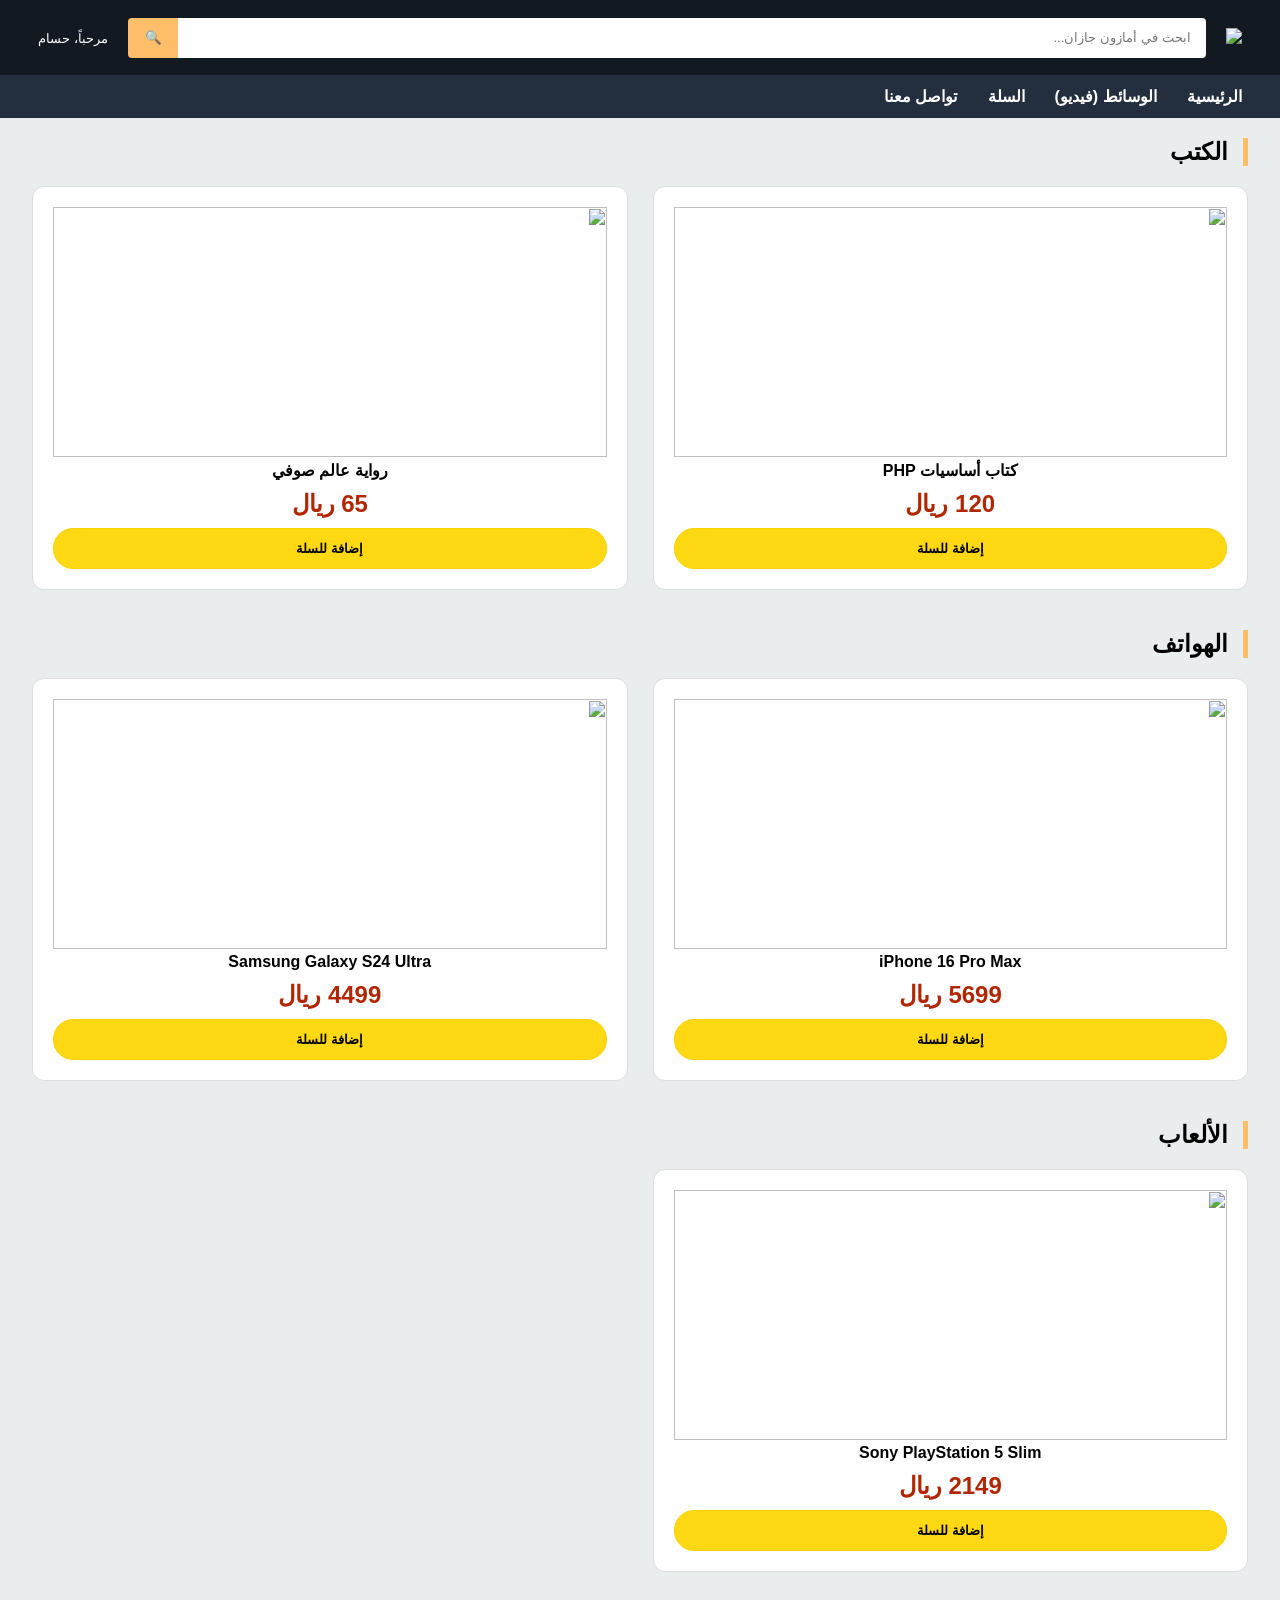
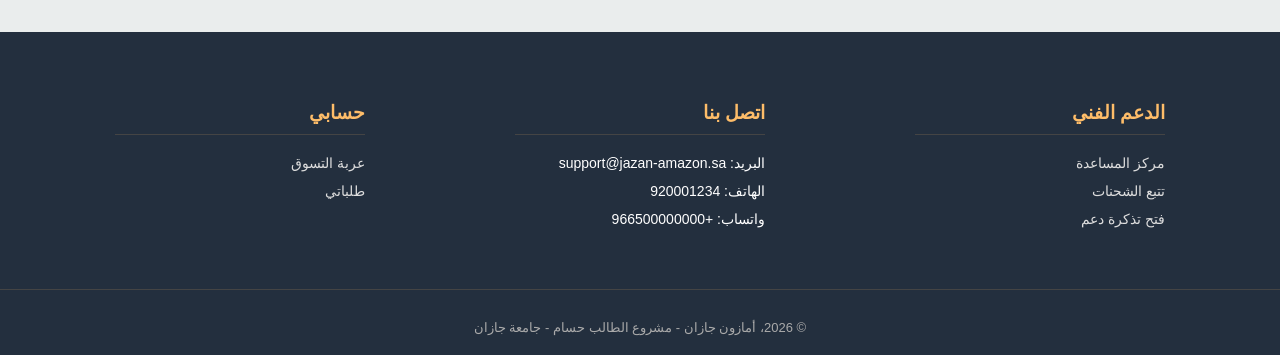
==== index.html @ e0aecf3e "Update index.html" ====
<!DOCTYPE html>
<html lang="ar" dir="rtl">
<head>
    <meta charset="UTF-8">
    <meta name="viewport" content="width=device-width, initial-scale=1.0">
    <title>أمازون جازان - الرئيسية</title>
    <link rel="stylesheet" href="style.css">
</head>
<body>
    <header>
        <div class="nav-main">
            <div class="logo" onclick="location.href='index.html'"><img src="https://upload.wikimedia.org/wikipedia/commons/a/a9/Amazon_logo.svg"></div>
            <div class="search-container">
                <input type="text" placeholder="ابحث في أمازون جازان...">
                <button class="search-btn">🔍</button>
            </div>
            <div class="user-nav"><small>مرحباً، حسام</small></div>
        </div>
        <nav class="nav-links">
            <a href="index.html">الرئيسية</a>
            <a href="media.html">الوسائط (فيديو)</a>
            <a href="basket.html">السلة</a>
            <a href="social.html">تواصل معنا</a>
        </nav>
    </header>

    <div class="container">
        <div id="categories-container"></div>
    </div>

    <footer class="amazon-footer">
        <div class="footer-content">
            <div class="footer-column">
                <h3>الدعم الفني</h3>
                <ul>
                    <li><a href="#">مركز المساعدة</a></li>
                    <li><a href="#">تتبع الشحنات</a></li>
                    <li><a href="#">فتح تذكرة دعم</a></li>
                </ul>
            </div>
            <div class="footer-column">
                <h3>اتصل بنا</h3>
                <ul>
                    <li>البريد: support@jazan-amazon.sa</li>
                    <li>الهاتف: 920001234</li>
                    <li>واتساب: +966500000000</li>
                </ul>
            </div>
            <div class="footer-column">
                <h3>حسابي</h3>
                <ul>
                    <li><a href="basket.html">عربة التسوق</a></li>
                    <li><a href="#">طلباتي</a></li>
                </ul>
            </div>
        </div>
        <div class="footer-bottom">© 2026، أمازون جازان - مشروع الطالب حسام - جامعة جازان</div>
    </footer>

    <script>
        const productsDB = [
            { id: 1, cat: "الكتب", name: "كتاب أساسيات PHP", price: 120, img: "https://m.media-amazon.com/images/I/51E6v8vKstL.jpg" },
            { id: 2, cat: "الكتب", name: "رواية عالم صوفي", price: 65, img: "https://m.media-amazon.com/images/I/81A+X50bExL.jpg" },
            { id: 3, cat: "الهواتف", name: "iPhone 16 Pro Max", price: 5699, img: "https://m.media-amazon.com/images/I/61H7R9uI7LL._AC_SL1500_.jpg" },
            { id: 4, cat: "الهواتف", name: "Samsung Galaxy S24 Ultra", price: 4499, img: "https://m.media-amazon.com/images/I/71WetsS696L._AC_SL1500_.jpg" },
            { id: 5, cat: "الألعاب", name: "Sony PlayStation 5 Slim", price: 2149, img: "https://m.media-amazon.com/images/I/5105Xzko79L._AC_SL1500_.jpg" }
        ];

        const order = ["الكتب", "الهواتف", "الألعاب"];
        const container = document.getElementById('categories-container');

        order.forEach(catName => {
            let html = `<div class="category-section"><h2 class="section-title">${catName}</h2><div class="product-grid-two-cols">`;
            productsDB.filter(p => p.cat === catName).forEach(p => {
                html += `<div class="product-card">
                    <img src="${p.img}">
                    <h4>${p.name}</h4>
                    <p class="price">${p.price} ريال</p>
                    <button class="btn-amazon" onclick="addToCart(${p.id})">إضافة للسلة</button>
                </div>`;
            });
            html += `</div></div>`;
            container.innerHTML += html;
        });

        function addToCart(id) {
            let cart = JSON.parse(localStorage.getItem('cart')) || [];
            cart.push(productsDB.find(p => p.id === id));
            localStorage.setItem('cart', JSON.stringify(cart));
            alert('تمت الإضافة للسلة');
        }
    </script>
</body>
</html>
---- style.css ----
* { margin: 0; padding: 0; box-sizing: border-box; }
:root { --navy: #131921; --squid: #232f3e; --orange: #febd69; --bg: #eaeded; }
body { font-family: 'Segoe UI', sans-serif; background: var(--bg); direction: rtl; }

header { background: var(--navy); color: white; }
.nav-main { display: flex; align-items: center; padding: 10px 3%; gap: 20px; height: 75px; }
.logo img { width: 100px; cursor: pointer; }
.search-container { display: flex; flex: 1; height: 40px; }
.search-container input { flex: 1; border: none; border-radius: 0 4px 4px 0; padding: 15px; outline: none; }
.search-btn { background: var(--orange); border: none; width: 50px; border-radius: 4px 0 0 4px; cursor: pointer; }
.nav-links { background: var(--squid); padding: 12px 3%; display: flex; gap: 30px; }
.nav-links a { color: white; text-decoration: none; font-weight: bold; }

.container { width: 95%; max-width: 1300px; margin: 20px auto; }
.category-section { margin-bottom: 40px; }
.section-title { margin-bottom: 20px; border-right: 5px solid var(--orange); padding-right: 15px; }

/* شبكة المنتجات 2x2 */
.product-grid-two-cols { display: grid; grid-template-columns: 1fr 1fr; gap: 25px; }
.product-card { background: white; padding: 20px; border: 1px solid #ddd; border-radius: 12px; text-align: center; }
.product-card img { width: 100%; height: 250px; object-fit: contain; }
.price { font-size: 24px; font-weight: bold; color: #B12704; margin: 10px 0; }
.btn-amazon { background: #ffd814; border: 1px solid #fcd200; border-radius: 20px; padding: 12px; width: 100%; cursor: pointer; font-weight: bold; }

/* الفوتر الضخم المنظم */
.amazon-footer { background: var(--squid); color: white; padding: 50px 0 20px 0; margin-top: 60px; }
.footer-content { display: flex; justify-content: space-around; max-width: 1200px; margin: 0 auto; flex-wrap: wrap; text-align: right; }
.footer-column { margin: 20px; min-width: 250px; }
.footer-column h3 { margin-bottom: 20px; color: var(--orange); border-bottom: 1px solid #444; padding-bottom: 10px; }
.footer-column ul { list-style: none; }
.footer-column ul li { margin-bottom: 12px; font-size: 14px; }
.footer-column a { color: #ddd; text-decoration: none; }
.footer-bottom { text-align: center; border-top: 1px solid #444; padding-top: 30px; margin-top: 30px; font-size: 13px; color: #aaa; }
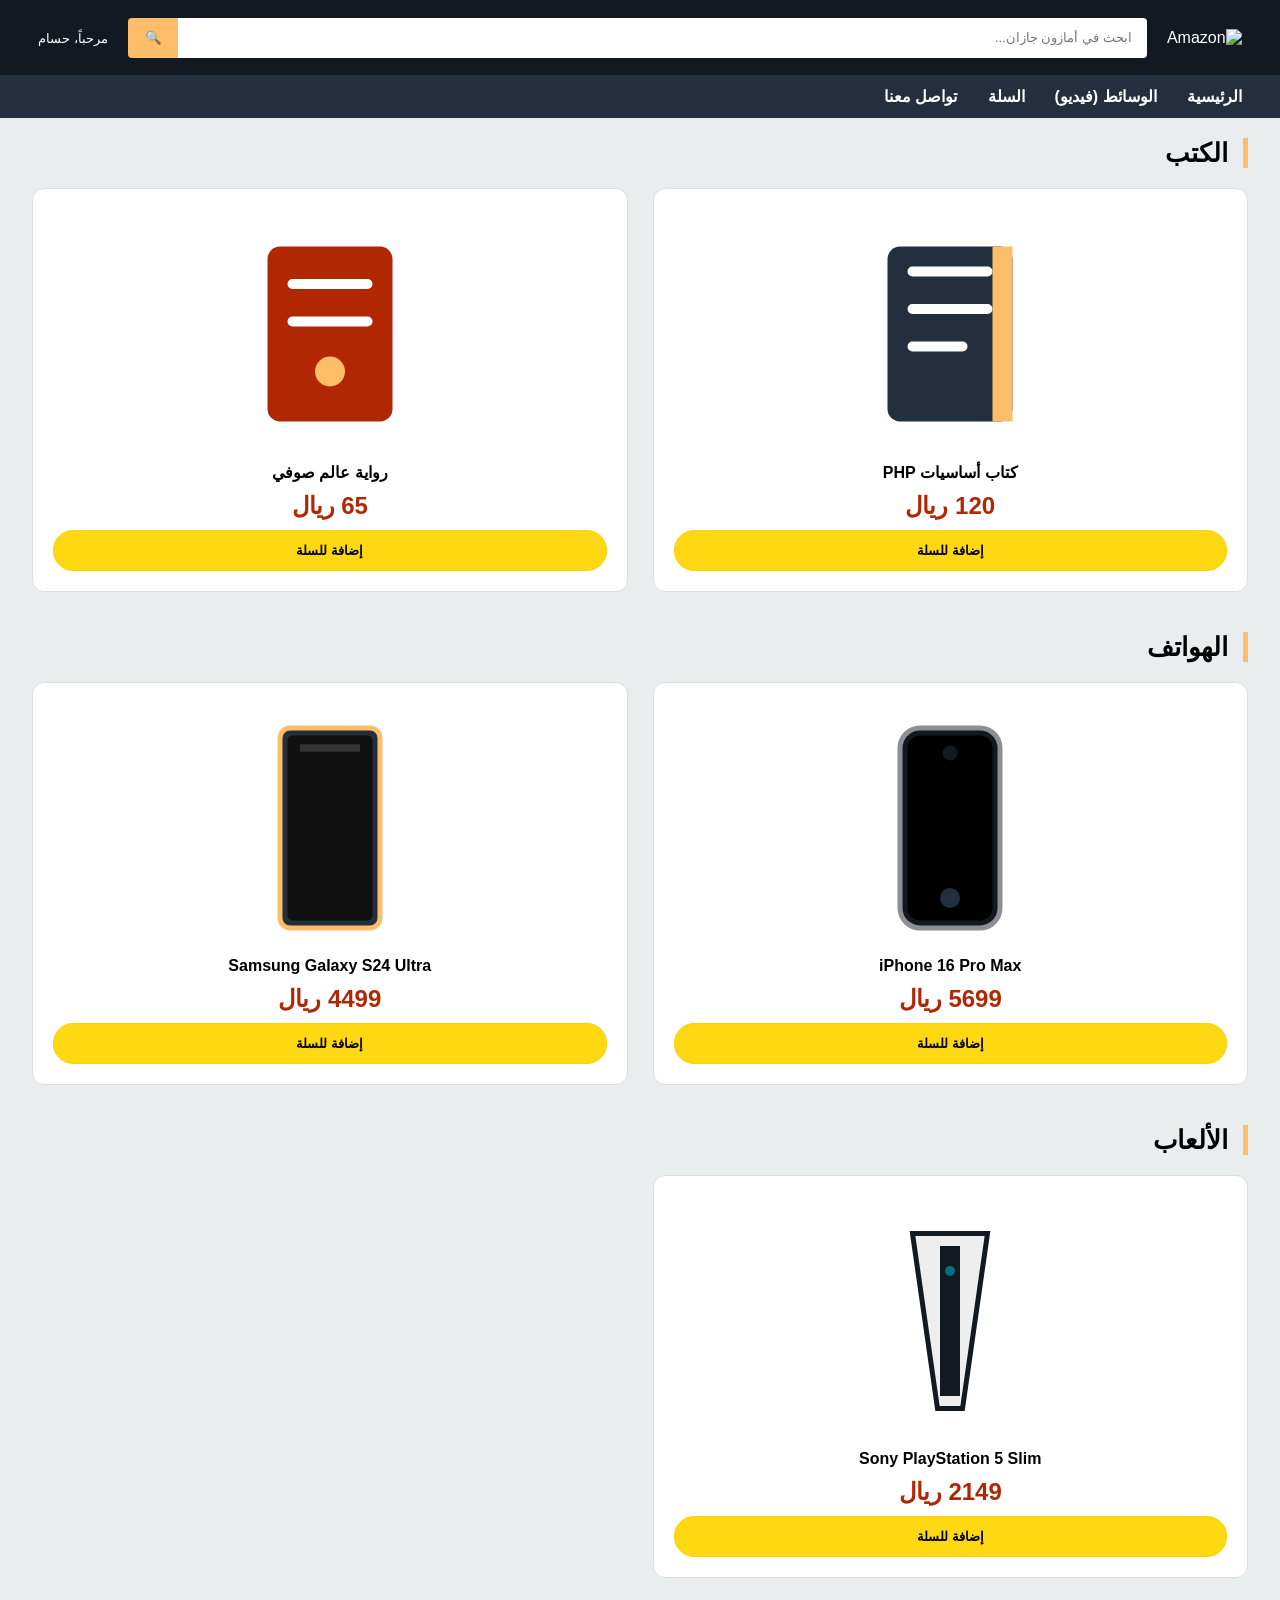
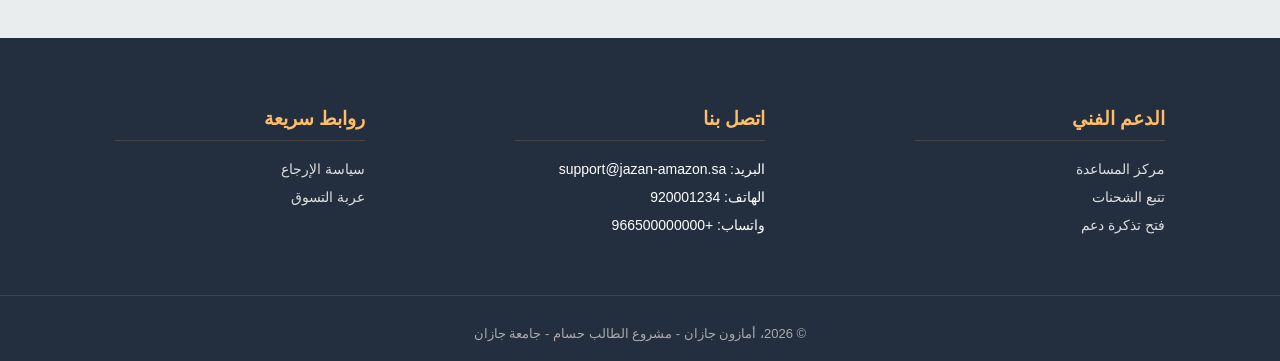
==== commit 056074a4: "Update index.html" ====
--- a/index.html
+++ b/index.html
@@ -9,7 +9,9 @@
 <body>
     <header>
         <div class="nav-main">
-            <div class="logo" onclick="location.href='index.html'"><img src="https://upload.wikimedia.org/wikipedia/commons/a/a9/Amazon_logo.svg"></div>
+            <div class="logo" onclick="location.href='index.html'">
+                <img src="https://upload.wikimedia.org/wikipedia/commons/a/a9/Amazon_logo.svg" alt="Amazon">
+            </div>
             <div class="search-container">
                 <input type="text" placeholder="ابحث في أمازون جازان...">
                 <button class="search-btn">🔍</button>
@@ -47,23 +49,26 @@
                 </ul>
             </div>
             <div class="footer-column">
-                <h3>حسابي</h3>
+                <h3>روابط سريعة</h3>
                 <ul>
+                    <li><a href="#">سياسة الإرجاع</a></li>
                     <li><a href="basket.html">عربة التسوق</a></li>
-                    <li><a href="#">طلباتي</a></li>
                 </ul>
             </div>
         </div>
-        <div class="footer-bottom">© 2026، أمازون جازان - مشروع الطالب حسام - جامعة جازان</div>
+        <div class="footer-bottom">
+            <p>© 2026، أمازون جازان - مشروع الطالب حسام - جامعة جازان</p>
+        </div>
     </footer>
 
     <script>
+        // قاعدة بيانات ثابتة مع صور رسومية مشفرة داخلياً مستحيل تختفي أو تظهر بيضاء
         const productsDB = [
-            { id: 1, cat: "الكتب", name: "كتاب أساسيات PHP", price: 120, img: "https://m.media-amazon.com/images/I/51E6v8vKstL.jpg" },
-            { id: 2, cat: "الكتب", name: "رواية عالم صوفي", price: 65, img: "https://m.media-amazon.com/images/I/81A+X50bExL.jpg" },
-            { id: 3, cat: "الهواتف", name: "iPhone 16 Pro Max", price: 5699, img: "https://m.media-amazon.com/images/I/61H7R9uI7LL._AC_SL1500_.jpg" },
-            { id: 4, cat: "الهواتف", name: "Samsung Galaxy S24 Ultra", price: 4499, img: "https://m.media-amazon.com/images/I/71WetsS696L._AC_SL1500_.jpg" },
-            { id: 5, cat: "الألعاب", name: "Sony PlayStation 5 Slim", price: 2149, img: "https://m.media-amazon.com/images/I/5105Xzko79L._AC_SL1500_.jpg" }
+            { id: 1, cat: "الكتب", name: "كتاب أساسيات PHP", price: 120, img: "data:image/svg+xml;utf8,<svg xmlns='http://www.w3.org/2000/svg' viewBox='0 0 100 100'><rect x='25' y='15' width='50' height='70' rx='5' fill='%23232f3e'/><path d='M35 25 h30 M35 40 h30 M35 55 h20' stroke='white' stroke-width='4' stroke-linecap='round'/><rect x='67' y='15' width='8' height='70' fill='%23febd69'/></svg>" },
+            { id: 2, cat: "الكتب", name: "رواية عالم صوفي", price: 65, img: "data:image/svg+xml;utf8,<svg xmlns='http://www.w3.org/2000/svg' viewBox='0 0 100 100'><rect x='25' y='15' width='50' height='70' rx='5' fill='%23b12704'/><path d='M35 30 h30 M35 45 h30' stroke='white' stroke-width='4' stroke-linecap='round'/><circle cx='50' cy='65' r='6' fill='%23febd69'/></svg>" },
+            { id: 3, cat: "الهواتف", name: "iPhone 16 Pro Max", price: 5699, img: "data:image/svg+xml;utf8,<svg xmlns='http://www.w3.org/2000/svg' viewBox='0 0 100 100'><rect x='30' y='10' width='40' height='80' rx='8' fill='%23131921' stroke='%238e8e93' stroke-width='2'/><rect x='33' y='13' width='34' height='74' rx='5' fill='%23000'/><circle cx='50' cy='20' r='3' fill='%23131921'/><circle cx='50' cy='78' r='4' fill='%23232f3e'/></svg>" },
+            { id: 4, cat: "الهواتف", name: "Samsung Galaxy S24 Ultra", price: 4499, img: "data:image/svg+xml;utf8,<svg xmlns='http://www.w3.org/2000/svg' viewBox='0 0 100 100'><rect x='30' y='10' width='40' height='80' rx='4' fill='%23232f3e' stroke='%23febd69' stroke-width='2'/><rect x='33' y='13' width='34' height='74' rx='2' fill='%23111'/><line x1='38' y1='18' x2='62' y2='18' stroke='%23333' stroke-width='3'/></svg>" },
+            { id: 5, cat: "الألعاب", name: "Sony PlayStation 5 Slim", price: 2149, img: "data:image/svg+xml;utf8,<svg xmlns='http://www.w3.org/2000/svg' viewBox='0 0 100 100'><path d='M35 15 L45 85 L55 85 L65 15 Z' fill='%23eee' stroke='%23131921' stroke-width='2'/><rect x='46' y='20' width='8' height='60' fill='%23131921'/><circle cx='50' cy='30' r='2' fill='%23007185'/></svg>" }
         ];
 
         const order = ["الكتب", "الهواتف", "الألعاب"];
@@ -72,12 +77,13 @@
         order.forEach(catName => {
             let html = `<div class="category-section"><h2 class="section-title">${catName}</h2><div class="product-grid-two-cols">`;
             productsDB.filter(p => p.cat === catName).forEach(p => {
-                html += `<div class="product-card">
-                    <img src="${p.img}">
-                    <h4>${p.name}</h4>
-                    <p class="price">${p.price} ريال</p>
-                    <button class="btn-amazon" onclick="addToCart(${p.id})">إضافة للسلة</button>
-                </div>`;
+                html += `
+                    <div class="product-card">
+                        <img src="${p.img}" alt="${p.name}">
+                        <h4>${p.name}</h4>
+                        <p class="price">${p.price} ريال</p>
+                        <button class="btn-amazon" onclick="addToCart(${p.id})">إضافة للسلة</button>
+                    </div>`;
             });
             html += `</div></div>`;
             container.innerHTML += html;
@@ -87,7 +93,7 @@
             let cart = JSON.parse(localStorage.getItem('cart')) || [];
             cart.push(productsDB.find(p => p.id === id));
             localStorage.setItem('cart', JSON.stringify(cart));
-            alert('تمت الإضافة للسلة');
+            alert('تمت الإضافة للسلة بنجاح!');
         }
     </script>
 </body>
--- a/style.css
+++ b/style.css
@@ -2,7 +2,7 @@
 :root { --navy: #131921; --squid: #232f3e; --orange: #febd69; --bg: #eaeded; }
 body { font-family: 'Segoe UI', sans-serif; background: var(--bg); direction: rtl; }
 
-header { background: var(--navy); color: white; }
+header { background: var(--navy); color: white; width: 100%; }
 .nav-main { display: flex; align-items: center; padding: 10px 3%; gap: 20px; height: 75px; }
 .logo img { width: 100px; cursor: pointer; }
 .search-container { display: flex; flex: 1; height: 40px; }
@@ -11,18 +11,17 @@
 .nav-links { background: var(--squid); padding: 12px 3%; display: flex; gap: 30px; }
 .nav-links a { color: white; text-decoration: none; font-weight: bold; }
 
-.container { width: 95%; max-width: 1300px; margin: 20px auto; }
+.container { width: 95%; max-width: 1300px; margin: 20px auto; min-height: 500px; }
 .category-section { margin-bottom: 40px; }
-.section-title { margin-bottom: 20px; border-right: 5px solid var(--orange); padding-right: 15px; }
+.section-title { margin-bottom: 20px; border-right: 5px solid var(--orange); padding-right: 15px; font-size: 1.6rem; }
 
-/* شبكة المنتجات 2x2 */
 .product-grid-two-cols { display: grid; grid-template-columns: 1fr 1fr; gap: 25px; }
-.product-card { background: white; padding: 20px; border: 1px solid #ddd; border-radius: 12px; text-align: center; }
+.product-card { background: white; padding: 20px; border: 1px solid #ddd; border-radius: 12px; text-align: center; transition: 0.3s; }
 .product-card img { width: 100%; height: 250px; object-fit: contain; }
 .price { font-size: 24px; font-weight: bold; color: #B12704; margin: 10px 0; }
 .btn-amazon { background: #ffd814; border: 1px solid #fcd200; border-radius: 20px; padding: 12px; width: 100%; cursor: pointer; font-weight: bold; }
 
-/* الفوتر الضخم المنظم */
+/* الفوتر الضخم */
 .amazon-footer { background: var(--squid); color: white; padding: 50px 0 20px 0; margin-top: 60px; }
 .footer-content { display: flex; justify-content: space-around; max-width: 1200px; margin: 0 auto; flex-wrap: wrap; text-align: right; }
 .footer-column { margin: 20px; min-width: 250px; }
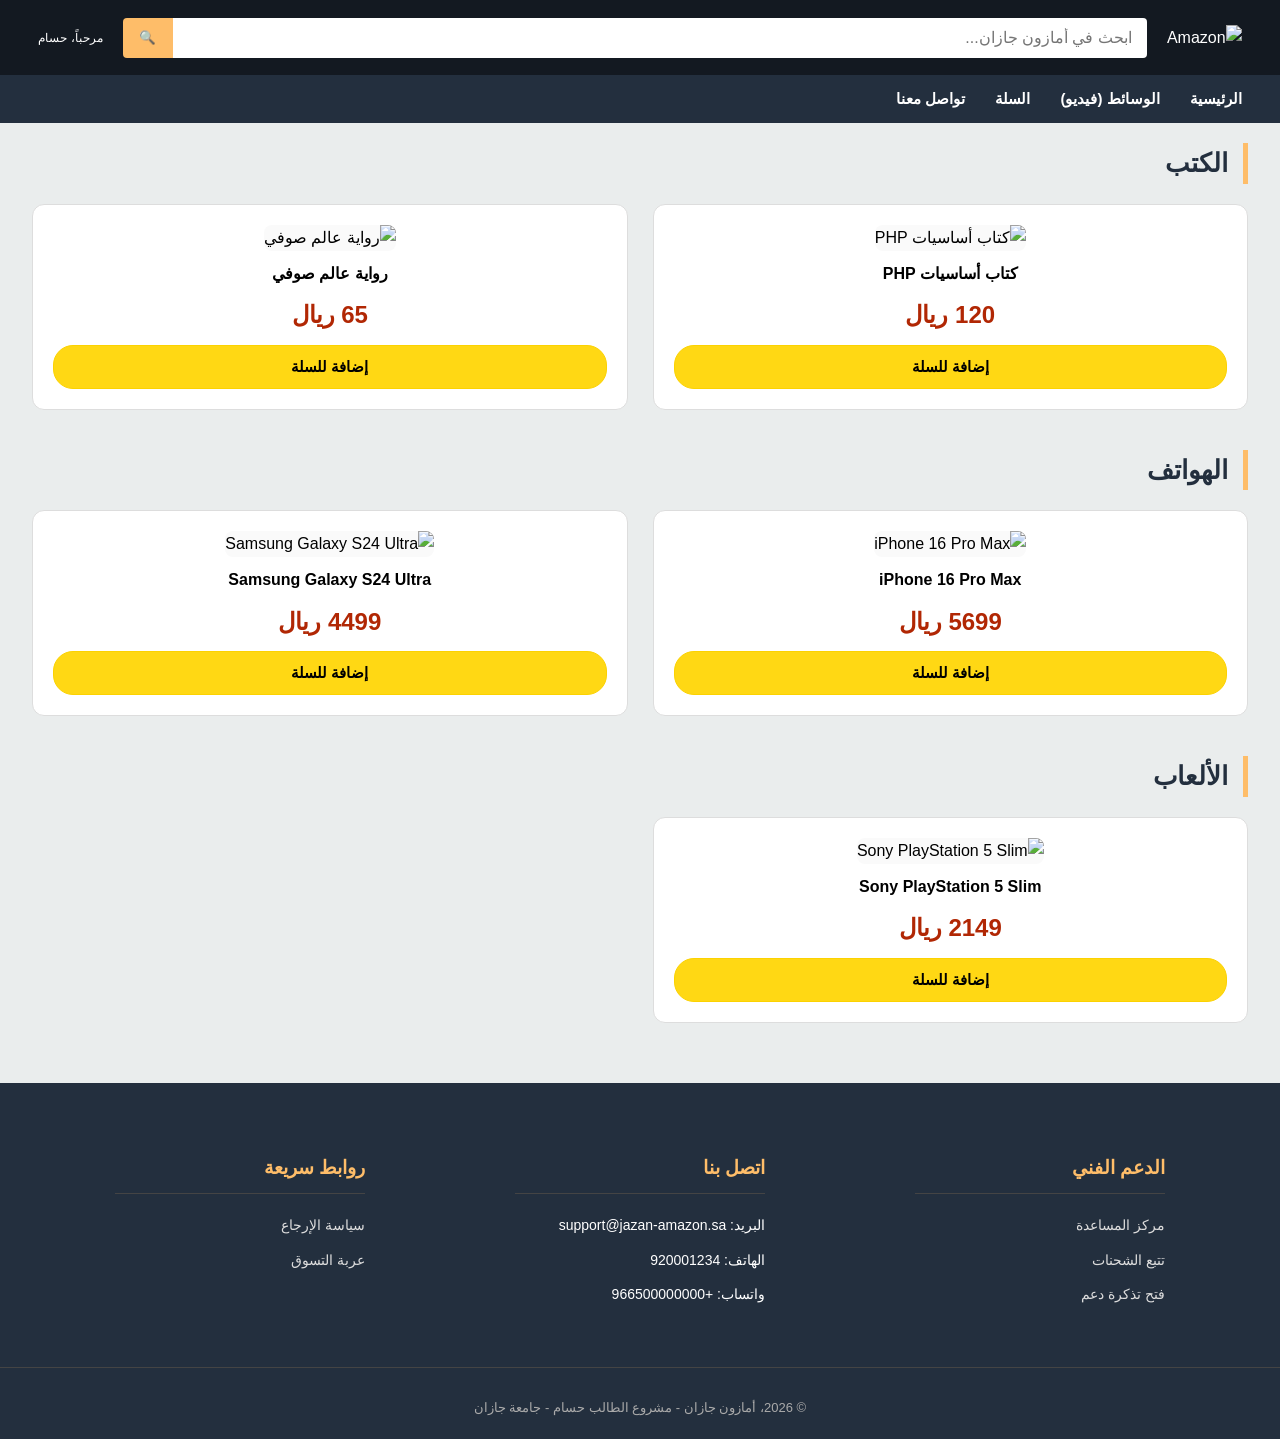
==== commit 7497b3ab: "Update index.html" ====
--- a/index.html
+++ b/index.html
@@ -62,13 +62,14 @@
     </footer>
 
     <script>
-        // قاعدة بيانات ثابتة مع صور رسومية مشفرة داخلياً مستحيل تختفي أو تظهر بيضاء
+        // قاعدة البيانات الثابتة مرتبطة بملفات الصور الخاصة بك مباشرة
+        // ملاحظة: غير الأسماء المكتوبة في خانة (img) لأسماء صورك الحقيقية التي رفعتها على GitHub
         const productsDB = [
-            { id: 1, cat: "الكتب", name: "كتاب أساسيات PHP", price: 120, img: "data:image/svg+xml;utf8,<svg xmlns='http://www.w3.org/2000/svg' viewBox='0 0 100 100'><rect x='25' y='15' width='50' height='70' rx='5' fill='%23232f3e'/><path d='M35 25 h30 M35 40 h30 M35 55 h20' stroke='white' stroke-width='4' stroke-linecap='round'/><rect x='67' y='15' width='8' height='70' fill='%23febd69'/></svg>" },
-            { id: 2, cat: "الكتب", name: "رواية عالم صوفي", price: 65, img: "data:image/svg+xml;utf8,<svg xmlns='http://www.w3.org/2000/svg' viewBox='0 0 100 100'><rect x='25' y='15' width='50' height='70' rx='5' fill='%23b12704'/><path d='M35 30 h30 M35 45 h30' stroke='white' stroke-width='4' stroke-linecap='round'/><circle cx='50' cy='65' r='6' fill='%23febd69'/></svg>" },
-            { id: 3, cat: "الهواتف", name: "iPhone 16 Pro Max", price: 5699, img: "data:image/svg+xml;utf8,<svg xmlns='http://www.w3.org/2000/svg' viewBox='0 0 100 100'><rect x='30' y='10' width='40' height='80' rx='8' fill='%23131921' stroke='%238e8e93' stroke-width='2'/><rect x='33' y='13' width='34' height='74' rx='5' fill='%23000'/><circle cx='50' cy='20' r='3' fill='%23131921'/><circle cx='50' cy='78' r='4' fill='%23232f3e'/></svg>" },
-            { id: 4, cat: "الهواتف", name: "Samsung Galaxy S24 Ultra", price: 4499, img: "data:image/svg+xml;utf8,<svg xmlns='http://www.w3.org/2000/svg' viewBox='0 0 100 100'><rect x='30' y='10' width='40' height='80' rx='4' fill='%23232f3e' stroke='%23febd69' stroke-width='2'/><rect x='33' y='13' width='34' height='74' rx='2' fill='%23111'/><line x1='38' y1='18' x2='62' y2='18' stroke='%23333' stroke-width='3'/></svg>" },
-            { id: 5, cat: "الألعاب", name: "Sony PlayStation 5 Slim", price: 2149, img: "data:image/svg+xml;utf8,<svg xmlns='http://www.w3.org/2000/svg' viewBox='0 0 100 100'><path d='M35 15 L45 85 L55 85 L65 15 Z' fill='%23eee' stroke='%23131921' stroke-width='2'/><rect x='46' y='20' width='8' height='60' fill='%23131921'/><circle cx='50' cy='30' r='2' fill='%23007185'/></svg>" }
+            { id: 1, cat: "الكتب", name: "كتاب أساسيات PHP", price: 120, img: "php-book.jpg" }, 
+            { id: 2, cat: "الكتب", name: "رواية عالم صوفي", price: 65, img: "sofie.jpg" },
+            { id: 3, cat: "الهواتف", name: "iPhone 16 Pro Max", price: 5699, img: "iphone16.jpg" },
+            { id: 4, cat: "الهواتف", name: "Samsung Galaxy S24 Ultra", price: 4499, img: "s24.jpg" },
+            { id: 5, cat: "الألعاب", name: "Sony PlayStation 5 Slim", price: 2149, img: "ps5.jpg" }
         ];
 
         const order = ["الكتب", "الهواتف", "الألعاب"];
--- a/style.css
+++ b/style.css
@@ -1,32 +1,284 @@
-* { margin: 0; padding: 0; box-sizing: border-box; }
-:root { --navy: #131921; --squid: #232f3e; --orange: #febd69; --bg: #eaeded; }
-body { font-family: 'Segoe UI', sans-serif; background: var(--bg); direction: rtl; }
-
-header { background: var(--navy); color: white; width: 100%; }
-.nav-main { display: flex; align-items: center; padding: 10px 3%; gap: 20px; height: 75px; }
-.logo img { width: 100px; cursor: pointer; }
-.search-container { display: flex; flex: 1; height: 40px; }
-.search-container input { flex: 1; border: none; border-radius: 0 4px 4px 0; padding: 15px; outline: none; }
-.search-btn { background: var(--orange); border: none; width: 50px; border-radius: 4px 0 0 4px; cursor: pointer; }
-.nav-links { background: var(--squid); padding: 12px 3%; display: flex; gap: 30px; }
-.nav-links a { color: white; text-decoration: none; font-weight: bold; }
-
-.container { width: 95%; max-width: 1300px; margin: 20px auto; min-height: 500px; }
-.category-section { margin-bottom: 40px; }
-.section-title { margin-bottom: 20px; border-right: 5px solid var(--orange); padding-right: 15px; font-size: 1.6rem; }
-
-.product-grid-two-cols { display: grid; grid-template-columns: 1fr 1fr; gap: 25px; }
-.product-card { background: white; padding: 20px; border: 1px solid #ddd; border-radius: 12px; text-align: center; transition: 0.3s; }
-.product-card img { width: 100%; height: 250px; object-fit: contain; }
-.price { font-size: 24px; font-weight: bold; color: #B12704; margin: 10px 0; }
-.btn-amazon { background: #ffd814; border: 1px solid #fcd200; border-radius: 20px; padding: 12px; width: 100%; cursor: pointer; font-weight: bold; }
-
-/* الفوتر الضخم */
-.amazon-footer { background: var(--squid); color: white; padding: 50px 0 20px 0; margin-top: 60px; }
-.footer-content { display: flex; justify-content: space-around; max-width: 1200px; margin: 0 auto; flex-wrap: wrap; text-align: right; }
-.footer-column { margin: 20px; min-width: 250px; }
-.footer-column h3 { margin-bottom: 20px; color: var(--orange); border-bottom: 1px solid #444; padding-bottom: 10px; }
-.footer-column ul { list-style: none; }
-.footer-column ul li { margin-bottom: 12px; font-size: 14px; }
-.footer-column a { color: #ddd; text-decoration: none; }
-.footer-bottom { text-align: center; border-top: 1px solid #444; padding-top: 30px; margin-top: 30px; font-size: 13px; color: #aaa; }
+/* ==========================================================================
+   1. إعدادات إعادة الضبط والمتغيرات الثابتة (Reset & Variables)
+   ========================================================================== */
+* { 
+    margin: 0; 
+    padding: 0; 
+    box-sizing: border-box; 
+}
+
+:root { 
+    --navy: #131921; 
+    --squid: #232f3e; 
+    --orange: #febd69; 
+    --bg: #eaeded; 
+}
+
+body { 
+    font-family: 'Segoe UI', Tahoma, sans-serif; 
+    background-color: var(--bg); 
+    direction: rtl; 
+    line-height: 1.6;
+}
+
+/* ==========================================================================
+   2. الهيدر وقوائم التنقل العلوية (Header & Navigation)
+   ========================================================================== */
+header { 
+    background: var(--navy); 
+    color: white; 
+    width: 100%; 
+}
+
+.nav-main { 
+    display: flex; 
+    align-items: center; 
+    padding: 10px 3%; 
+    gap: 20px; 
+    height: 75px; 
+}
+
+.logo img { 
+    width: 100px; 
+    cursor: pointer; 
+}
+
+.search-container { 
+    display: flex; 
+    flex: 1; 
+    height: 40px; 
+}
+
+.search-container input { 
+    flex: 1; 
+    border: none; 
+    border-radius: 0 4px 4px 0; 
+    padding: 0 15px; 
+    outline: none; 
+    font-size: 16px;
+}
+
+.search-btn { 
+    background: var(--orange); 
+    border: none; 
+    width: 50px; 
+    border-radius: 4px 0 0 4px; 
+    cursor: pointer; 
+}
+
+.nav-links { 
+    background: var(--squid); 
+    padding: 12px 3%; 
+    display: flex; 
+    gap: 30px; 
+}
+
+.nav-links a { 
+    color: white; 
+    text-decoration: none; 
+    font-weight: bold; 
+    font-size: 15px;
+}
+
+.nav-links a:hover {
+    color: var(--orange);
+}
+
+.user-nav {
+    color: white;
+    font-size: 14px;
+}
+
+/* ==========================================================================
+   3. الحاوية العامة وشبكة المنتجات (Container & Product Grid)
+   ========================================================================== */
+.container { 
+    width: 95%; 
+    max-width: 1300px; 
+    margin: 20px auto; 
+    min-height: 500px; 
+}
+
+.category-section { 
+    margin-bottom: 40px; 
+}
+
+.section-title { 
+    margin-bottom: 20px; 
+    border-right: 5px solid var(--orange); 
+    padding-right: 15px; 
+    font-size: 1.6rem; 
+    color: var(--squid);
+}
+
+/* شبكة المنتجات (اثنين اثنين بجانب بعض) */
+.product-grid-two-cols { 
+    display: grid; 
+    grid-template-columns: 1fr 1fr; 
+    gap: 25px; 
+}
+
+.product-card { 
+    background: white; 
+    padding: 20px; 
+    border: 1px solid #ddd; 
+    border-radius: 12px; 
+    text-align: center; 
+    transition: 0.3s; 
+}
+
+.product-card:hover {
+    transform: translateY(-5px);
+    box-shadow: 0 5px 15px rgba(0,0,0,0.05);
+}
+
+.product-card img { 
+    width: 100%; 
+    height: 250px; 
+    object-fit: contain; 
+    margin-bottom: 10px;
+    background: #fafafa;
+    border-radius: 8px;
+}
+
+.price { 
+    font-size: 24px; 
+    font-weight: bold; 
+    color: #B12704; 
+    margin: 10px 0; 
+}
+
+.btn-amazon { 
+    background: #ffd814; 
+    border: 1px solid #fcd200; 
+    border-radius: 20px; 
+    padding: 12px; 
+    width: 100%; 
+    cursor: pointer; 
+    font-weight: bold; 
+    font-size: 15px;
+    transition: 0.2s;
+}
+
+.btn-amazon:hover {
+    background: #f7ca00;
+}
+
+/* ==========================================================================
+   4. صفحة تفاصيل الدفع المضافة (`checkout.html`)
+   ========================================================================== */
+.payment-body { 
+    background-color: #fffaf2; 
+    display: flex; 
+    justify-content: center; 
+    padding: 40px; 
+}
+
+.payment-card { 
+    background: #fffaf2; 
+    width: 100%; 
+    max-width: 450px; 
+    padding: 30px; 
+}
+
+.input-group { 
+    margin-bottom: 20px; 
+    text-align: right;
+}
+
+.input-group label { 
+    display: block; 
+    margin-bottom: 8px; 
+    color: #8b7355; 
+    font-weight: bold; 
+}
+
+.input-group input, .input-group select { 
+    width: 100%; 
+    padding: 12px; 
+    border: none; 
+    border-radius: 10px; 
+    background: white; 
+    font-size: 16px;
+    outline: none;
+    box-shadow: 0 2px 5px rgba(0,0,0,0.05);
+}
+
+.confirm-btn { 
+    background-color: #76c91d; 
+    color: white; 
+    border: none; 
+    width: 100%; 
+    padding: 15px; 
+    border-radius: 12px; 
+    font-weight: bold; 
+    font-size: 18px;
+    cursor: pointer; 
+    transition: 0.3s;
+}
+
+.confirm-btn:hover {
+    background-color: #65ad18;
+    transform: scale(1.02);
+}
+
+/* ==========================================================================
+   5. تذييل الصفحة الضخم والمنظم (Amazon Footer)
+   ========================================================================== */
+.amazon-footer { 
+    background: var(--squid); 
+    color: white; 
+    padding: 50px 0 20px 0; 
+    margin-top: 60px; 
+}
+
+.footer-content { 
+    display: flex; 
+    justify-content: space-around; 
+    max-width: 1200px; 
+    margin: 0 auto; 
+    flex-wrap: wrap; 
+    text-align: right; 
+}
+
+.footer-column { 
+    margin: 20px; 
+    min-width: 250px; 
+}
+
+.footer-column h3 { 
+    margin-bottom: 20px; 
+    color: var(--orange); 
+    border-bottom: 1px solid #444; 
+    padding-bottom: 10px; 
+    font-size: 1.2rem;
+}
+
+.footer-column ul { 
+    list-style: none; 
+}
+
+.footer-column ul li { 
+    margin-bottom: 12px; 
+    font-size: 14px; 
+}
+
+.footer-column a { 
+    color: #ddd; 
+    text-decoration: none; 
+    transition: 0.3s;
+}
+
+.footer-column a:hover { 
+    color: white;
+    text-decoration: underline;
+}
+
+.footer-bottom { 
+    text-align: center; 
+    border-top: 1px solid #444; 
+    padding-top: 30px; 
+    margin-top: 30px; 
+    font-size: 13px; 
+    color: #aaa; 
+}
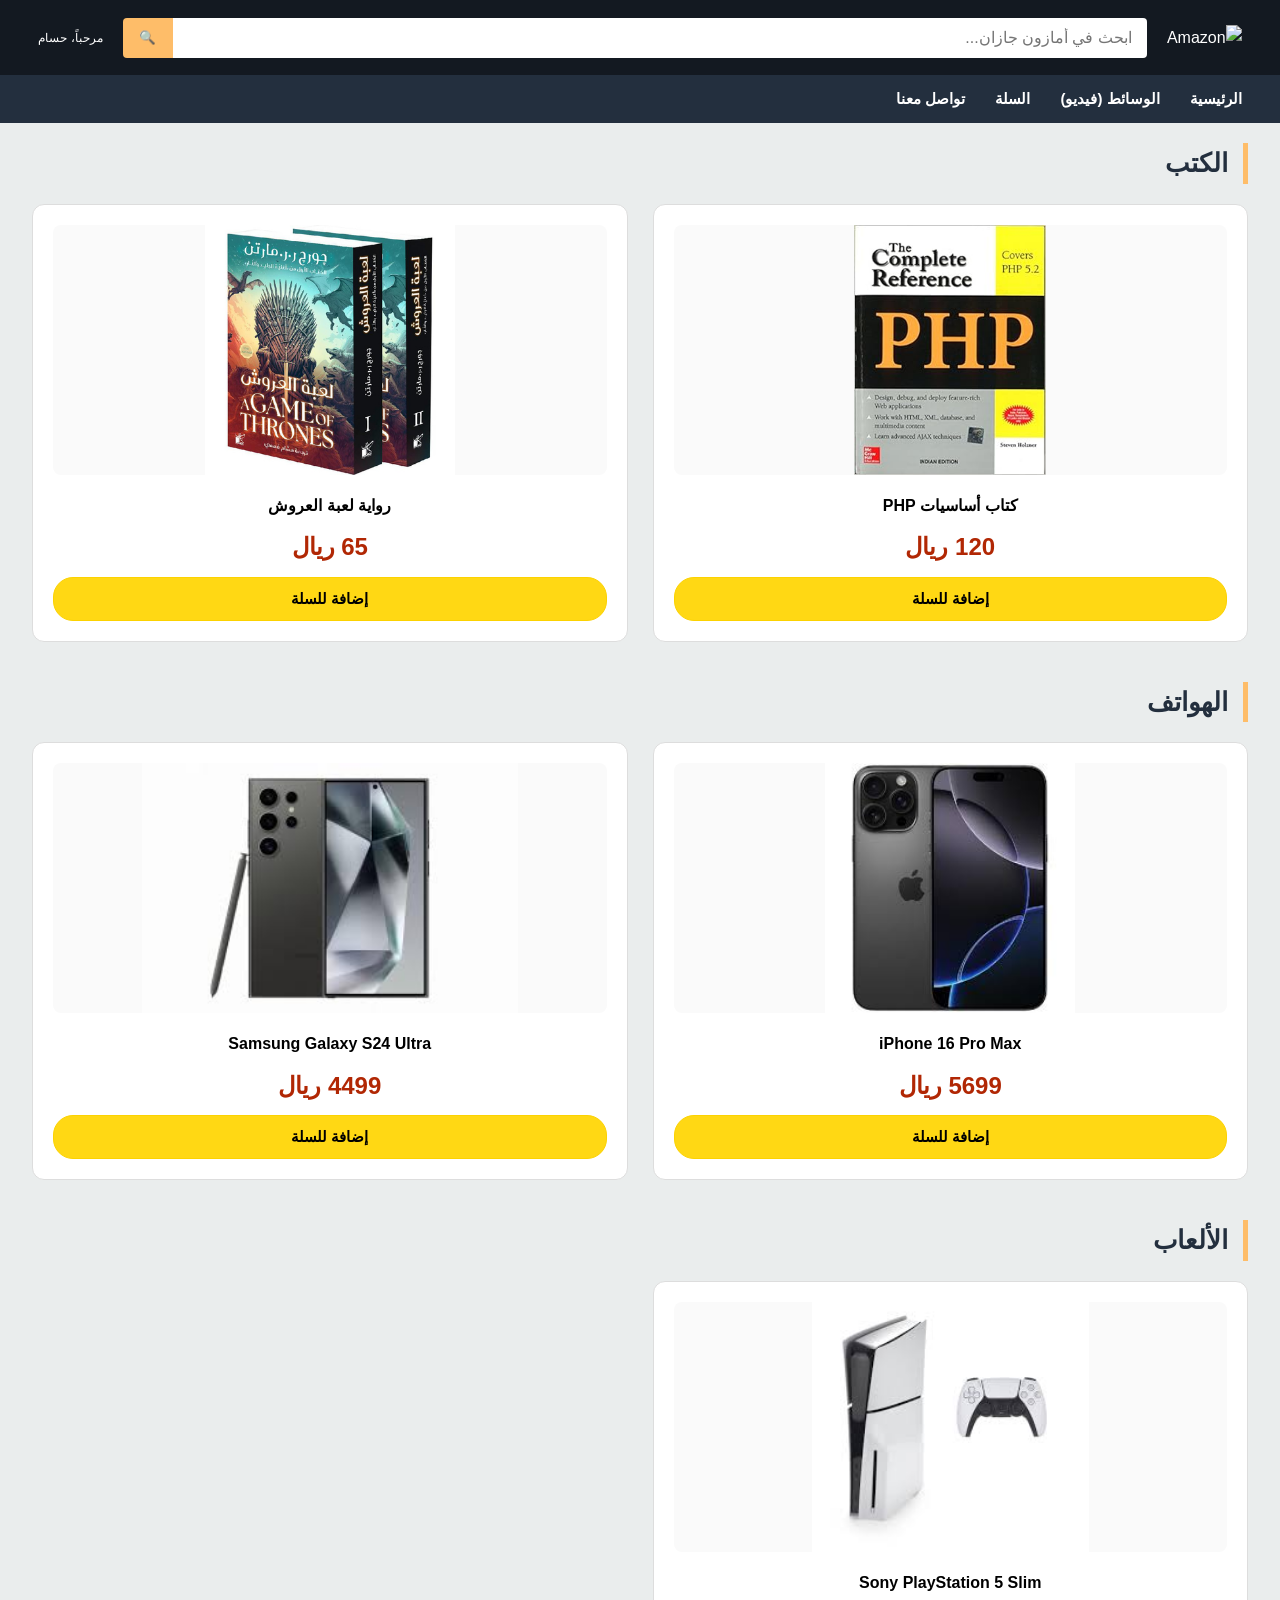
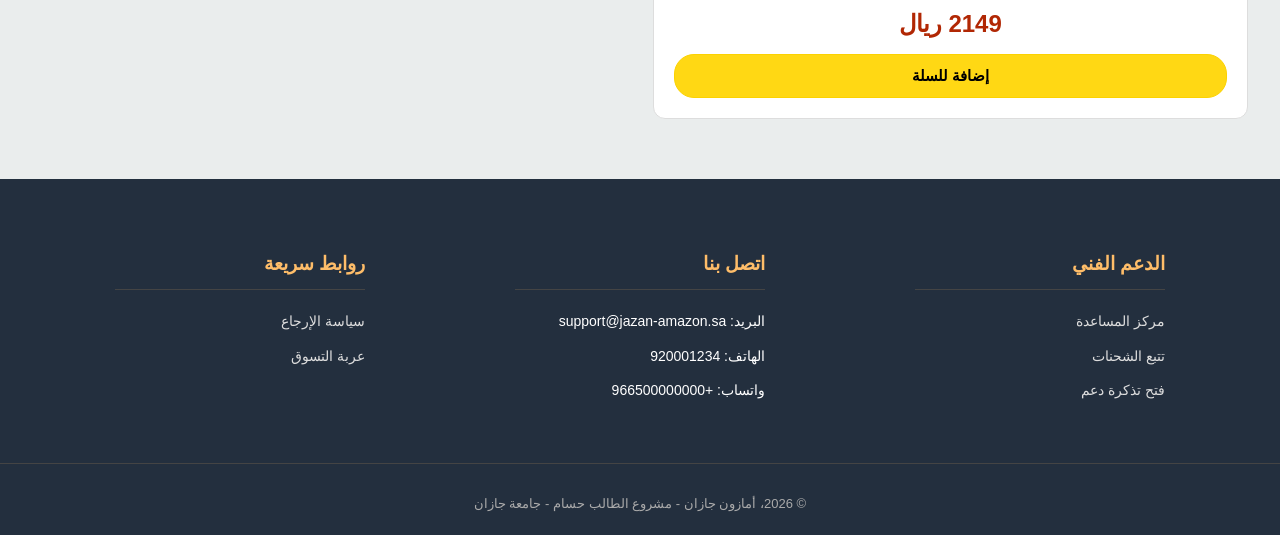
==== commit a5ce6efe: "Update index.html" ====
--- a/index.html
+++ b/index.html
@@ -66,7 +66,7 @@
         // ملاحظة: غير الأسماء المكتوبة في خانة (img) لأسماء صورك الحقيقية التي رفعتها على GitHub
         const productsDB = [
             { id: 1, cat: "الكتب", name: "كتاب أساسيات PHP", price: 120, img: "php-book.jpg" }, 
-            { id: 2, cat: "الكتب", name: "رواية عالم صوفي", price: 65, img: "sofie.jpg" },
+            { id: 2, cat: "الكتب", name: "رواية لعبة العروش", price: 65, img: "sofie.jpg" },
             { id: 3, cat: "الهواتف", name: "iPhone 16 Pro Max", price: 5699, img: "iphone16.jpg" },
             { id: 4, cat: "الهواتف", name: "Samsung Galaxy S24 Ultra", price: 4499, img: "s24.jpg" },
             { id: 5, cat: "الألعاب", name: "Sony PlayStation 5 Slim", price: 2149, img: "ps5.jpg" }
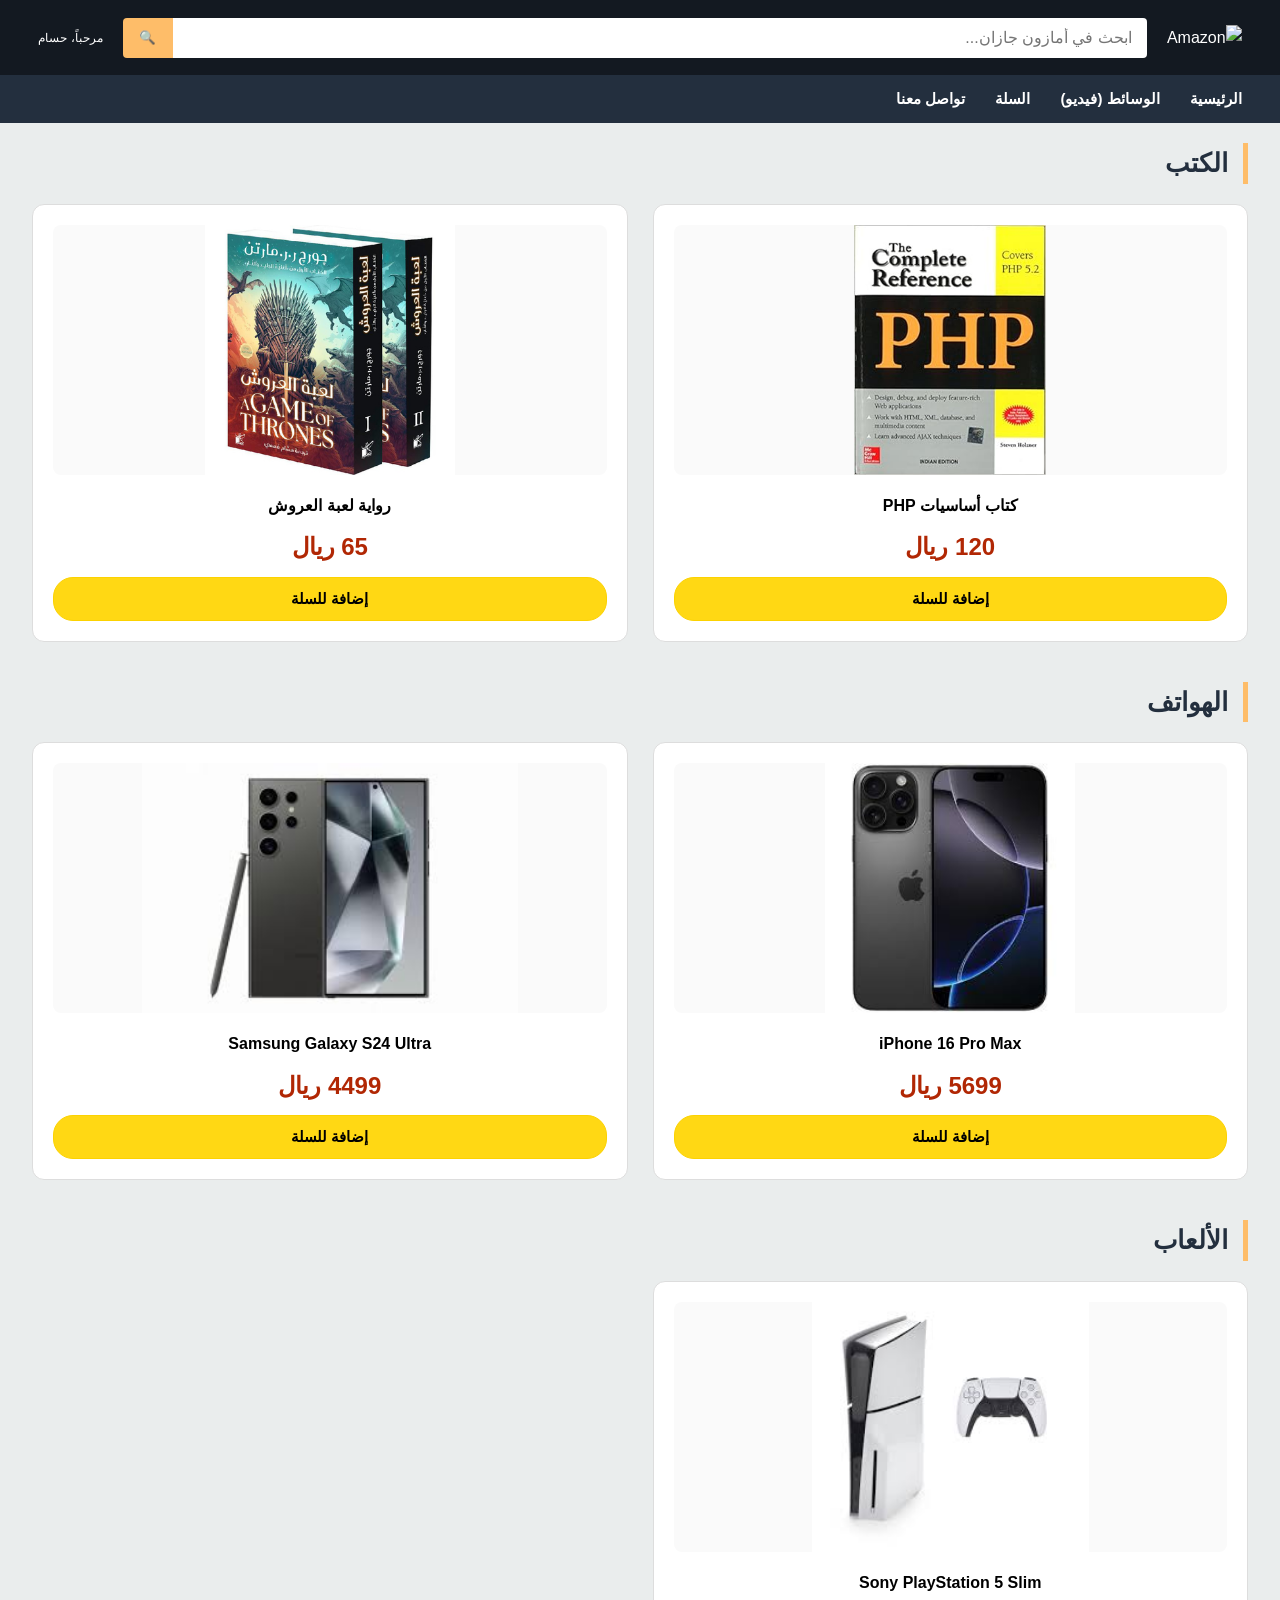
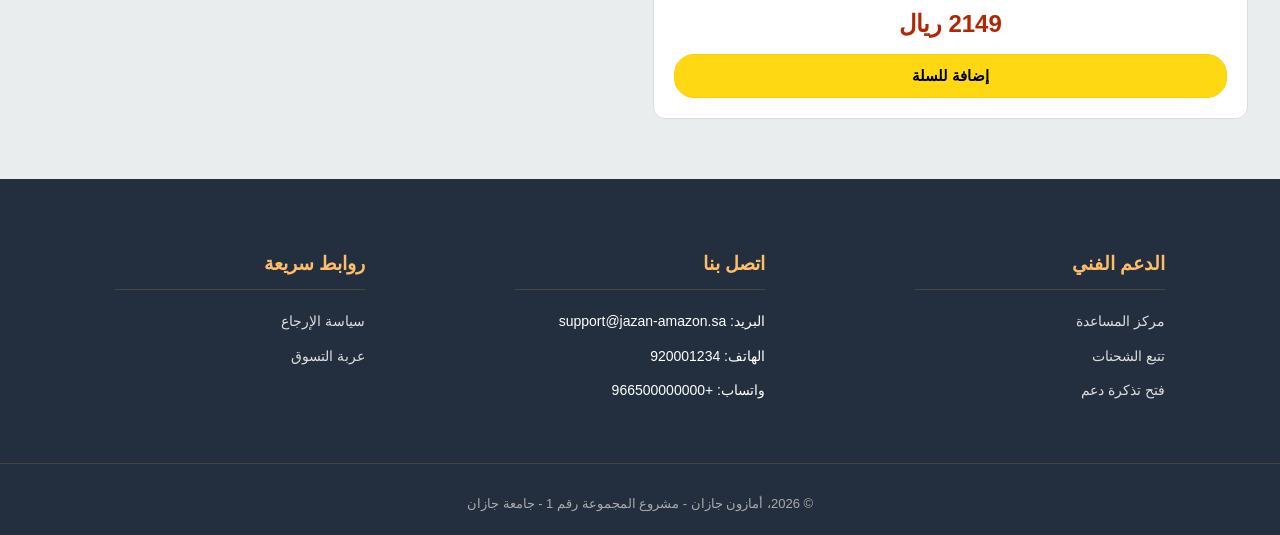
==== commit b3119086: "Update index.html" ====
--- a/index.html
+++ b/index.html
@@ -57,7 +57,7 @@
             </div>
         </div>
         <div class="footer-bottom">
-            <p>© 2026، أمازون جازان - مشروع الطالب حسام - جامعة جازان</p>
+            <p>© 2026، أمازون جازان - مشروع المجموعة رقم 1 - جامعة جازان</p>
         </div>
     </footer>
 
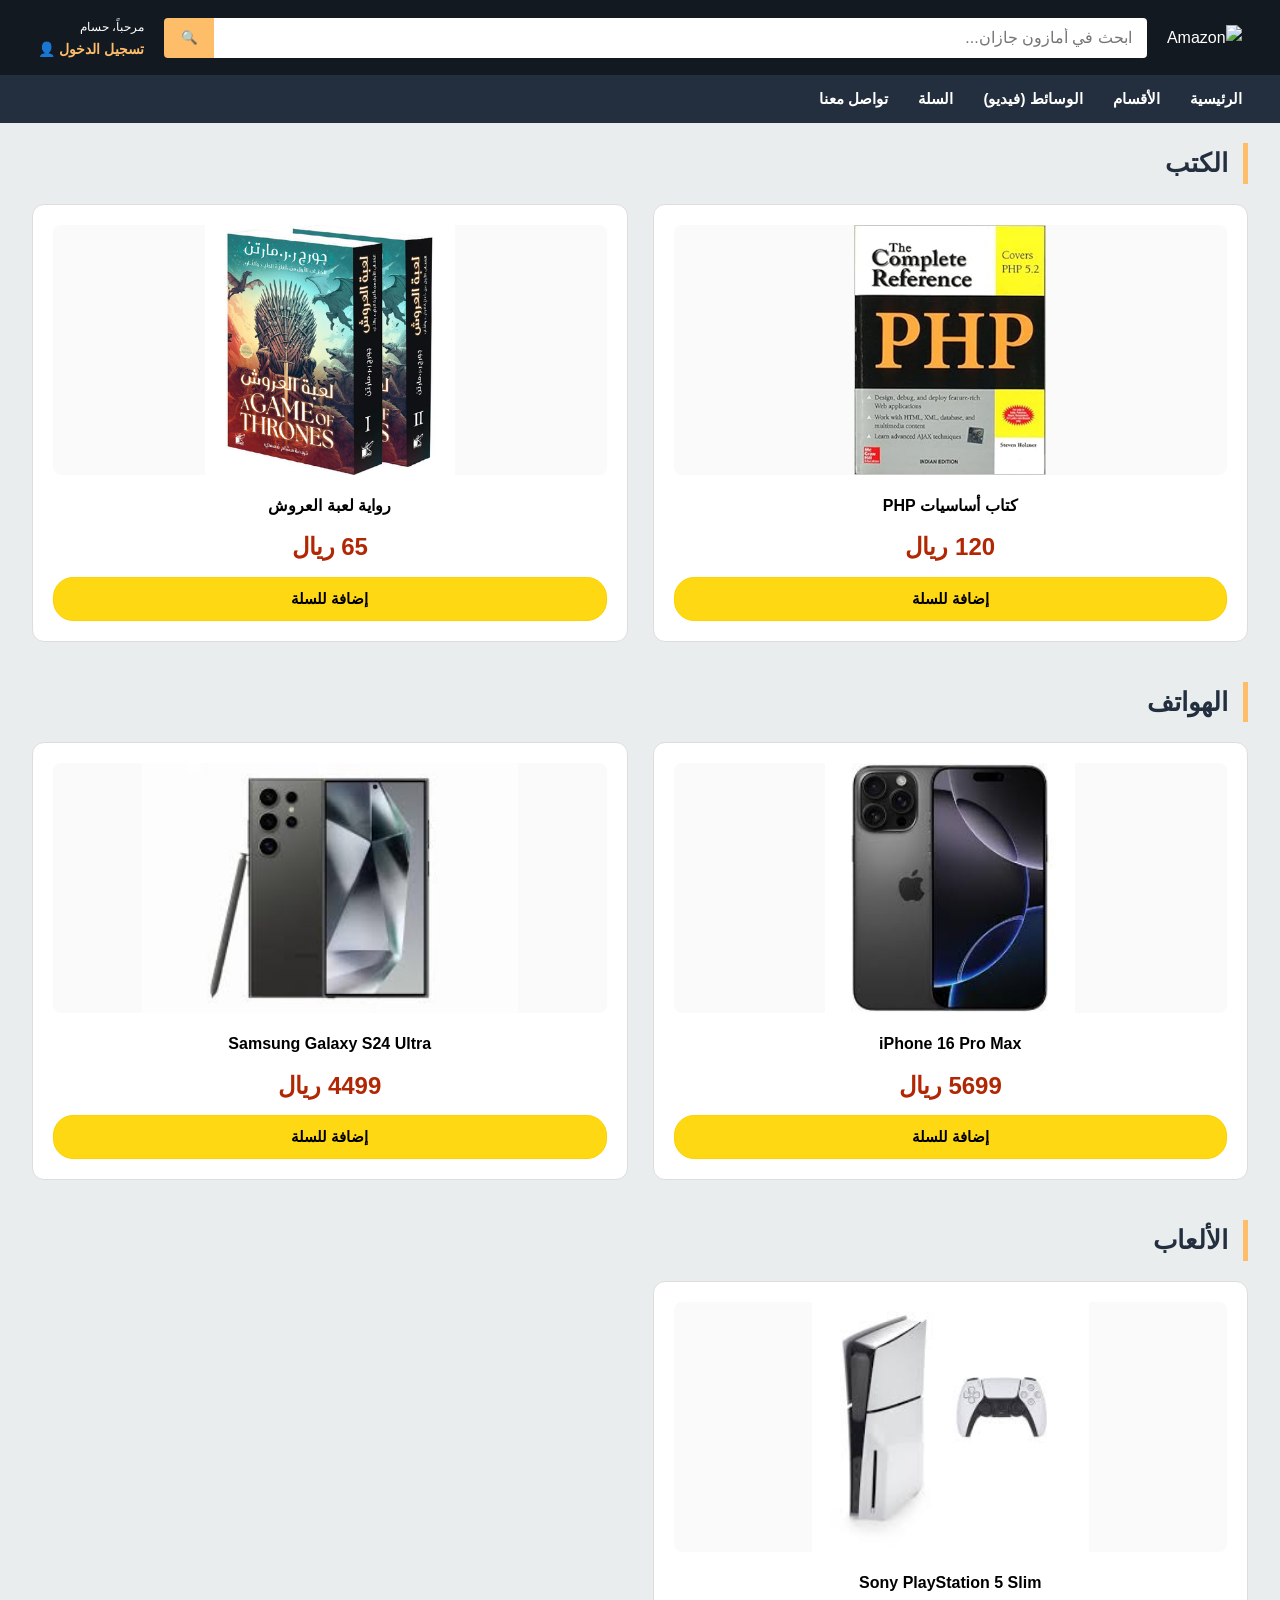
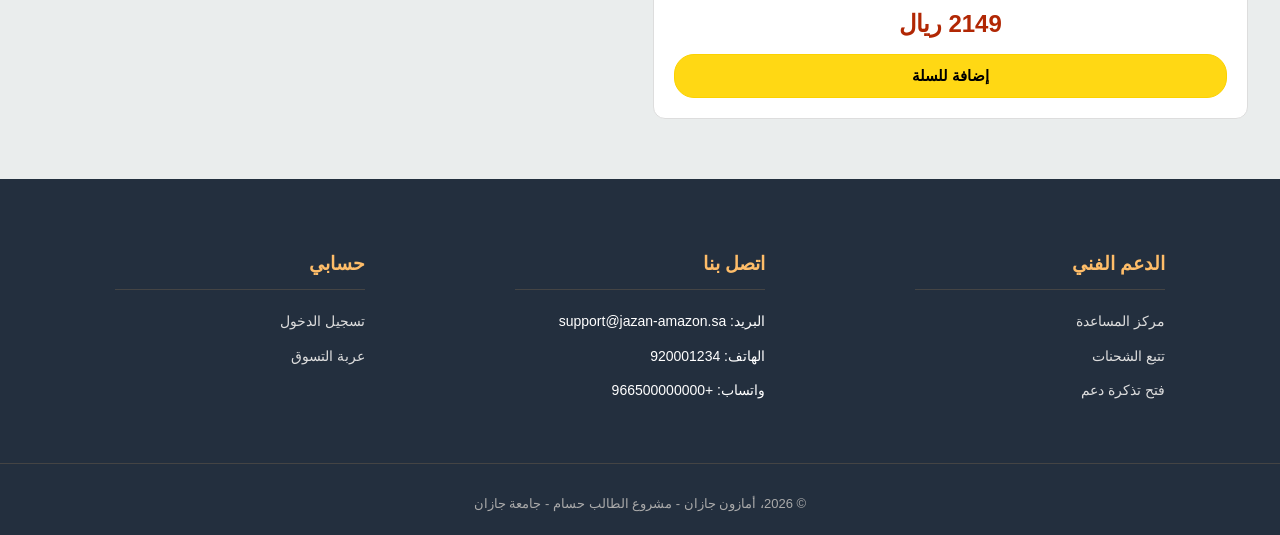
==== commit e31ed58b: "Update index.html" ====
--- a/index.html
+++ b/index.html
@@ -16,10 +16,14 @@
                 <input type="text" placeholder="ابحث في أمازون جازان...">
                 <button class="search-btn">🔍</button>
             </div>
-            <div class="user-nav"><small>مرحباً، حسام</small></div>
+            <div class="user-nav" onclick="location.href='login.html'" style="cursor: pointer;">
+                <small>مرحباً، حسام</small>
+                <div style="font-weight: bold; color: #febd69;">تسجيل الدخول 👤</div>
+            </div>
         </div>
         <nav class="nav-links">
             <a href="index.html">الرئيسية</a>
+            <a href="departments.html">الأقسام</a>
             <a href="media.html">الوسائط (فيديو)</a>
             <a href="basket.html">السلة</a>
             <a href="social.html">تواصل معنا</a>
@@ -49,21 +53,19 @@
                 </ul>
             </div>
             <div class="footer-column">
-                <h3>روابط سريعة</h3>
+                <h3>حسابي</h3>
                 <ul>
-                    <li><a href="#">سياسة الإرجاع</a></li>
+                    <li><a href="login.html">تسجيل الدخول</a></li>
                     <li><a href="basket.html">عربة التسوق</a></li>
                 </ul>
             </div>
         </div>
         <div class="footer-bottom">
-            <p>© 2026، أمازون جازان - مشروع المجموعة رقم 1 - جامعة جازان</p>
+            <p>© 2026، أمازون جازان - مشروع الطالب حسام - جامعة جازان</p>
         </div>
     </footer>
 
     <script>
-        // قاعدة البيانات الثابتة مرتبطة بملفات الصور الخاصة بك مباشرة
-        // ملاحظة: غير الأسماء المكتوبة في خانة (img) لأسماء صورك الحقيقية التي رفعتها على GitHub
         const productsDB = [
             { id: 1, cat: "الكتب", name: "كتاب أساسيات PHP", price: 120, img: "php-book.jpg" }, 
             { id: 2, cat: "الكتب", name: "رواية لعبة العروش", price: 65, img: "sofie.jpg" },
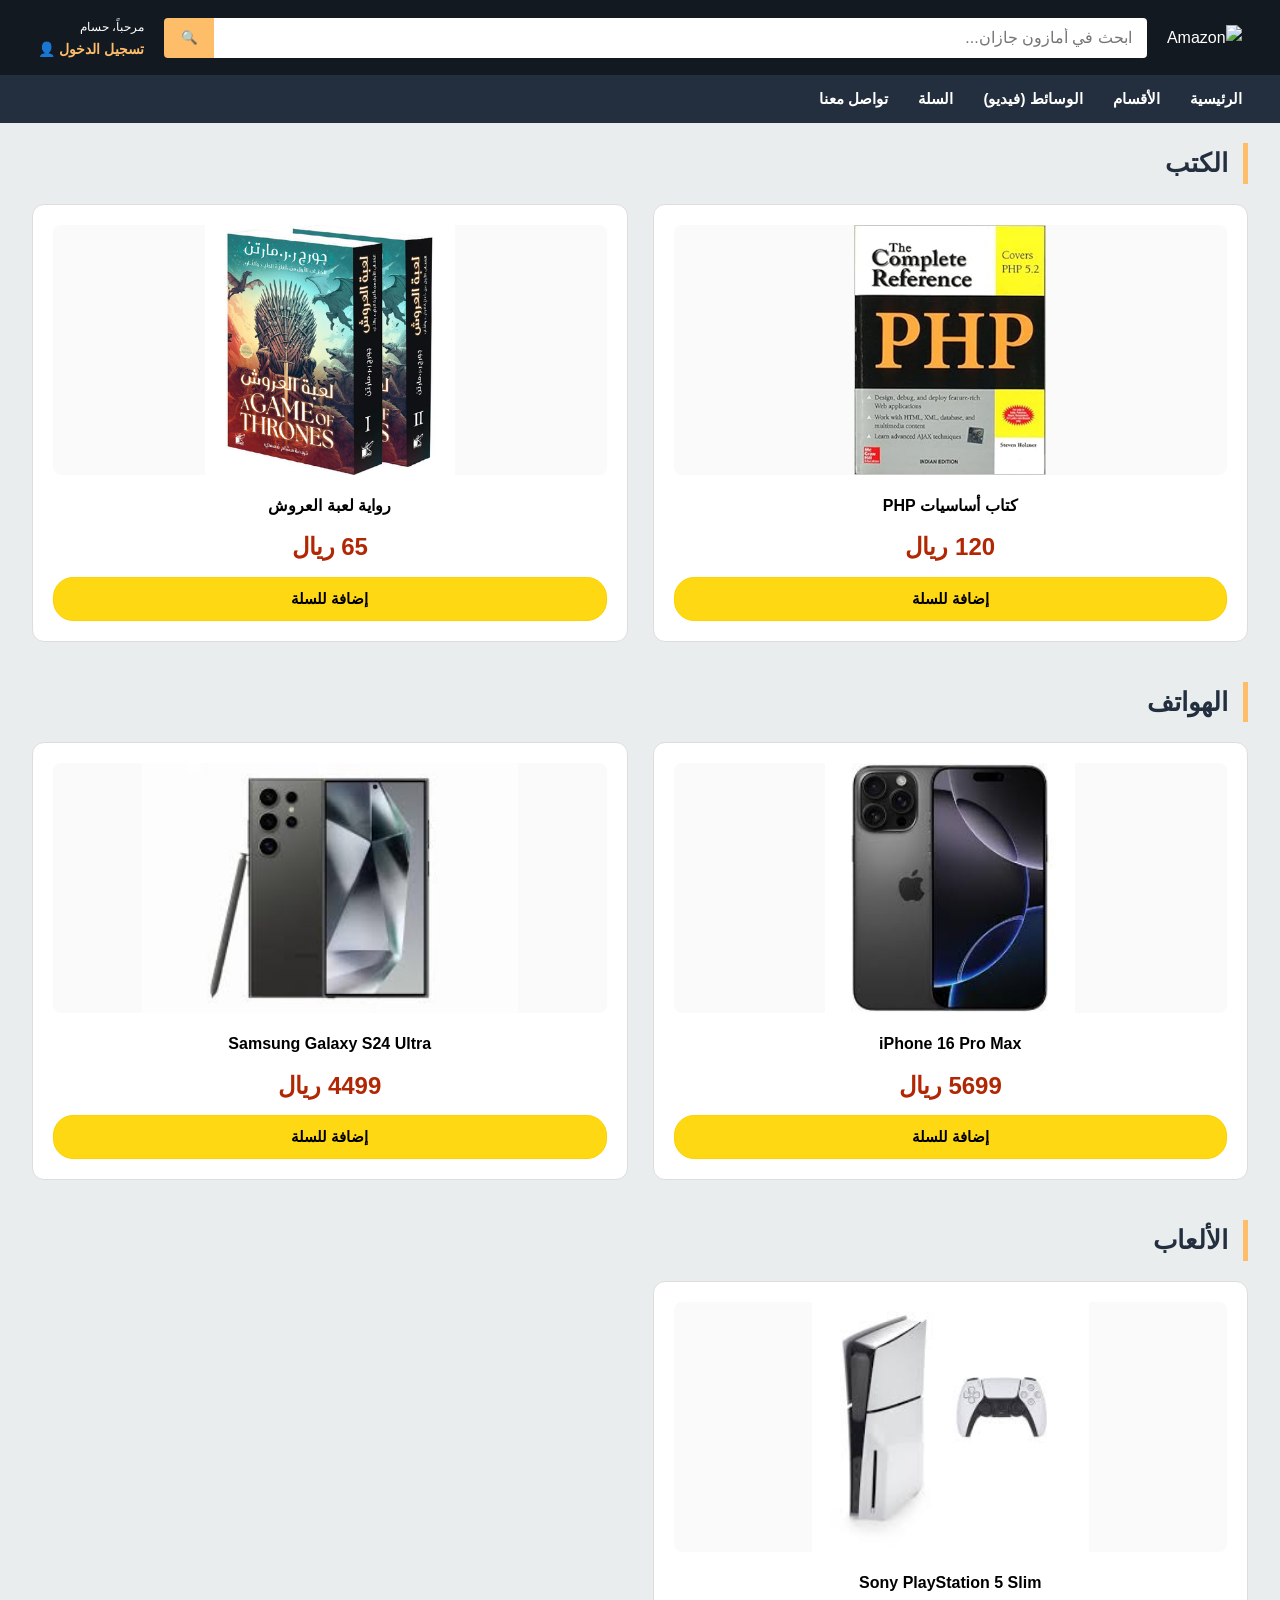
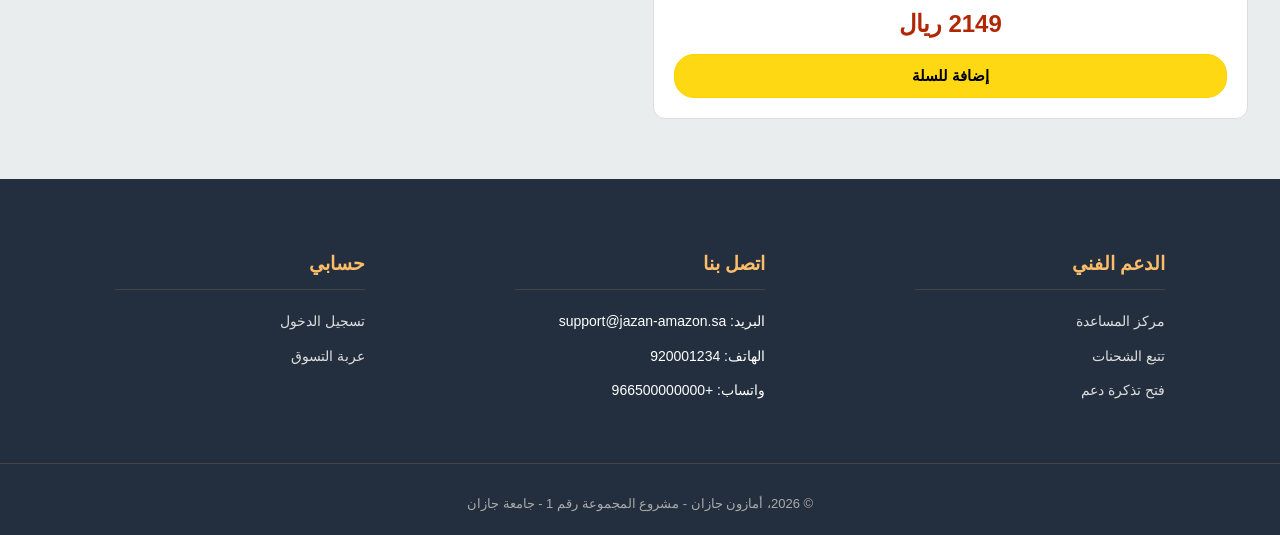
==== commit c2ccbf86: "Update index.html" ====
--- a/index.html
+++ b/index.html
@@ -61,7 +61,7 @@
             </div>
         </div>
         <div class="footer-bottom">
-            <p>© 2026، أمازون جازان - مشروع الطالب حسام - جامعة جازان</p>
+            <p>© 2026، أمازون جازان - مشروع المجموعة رقم 1 - جامعة جازان</p>
         </div>
     </footer>
 
